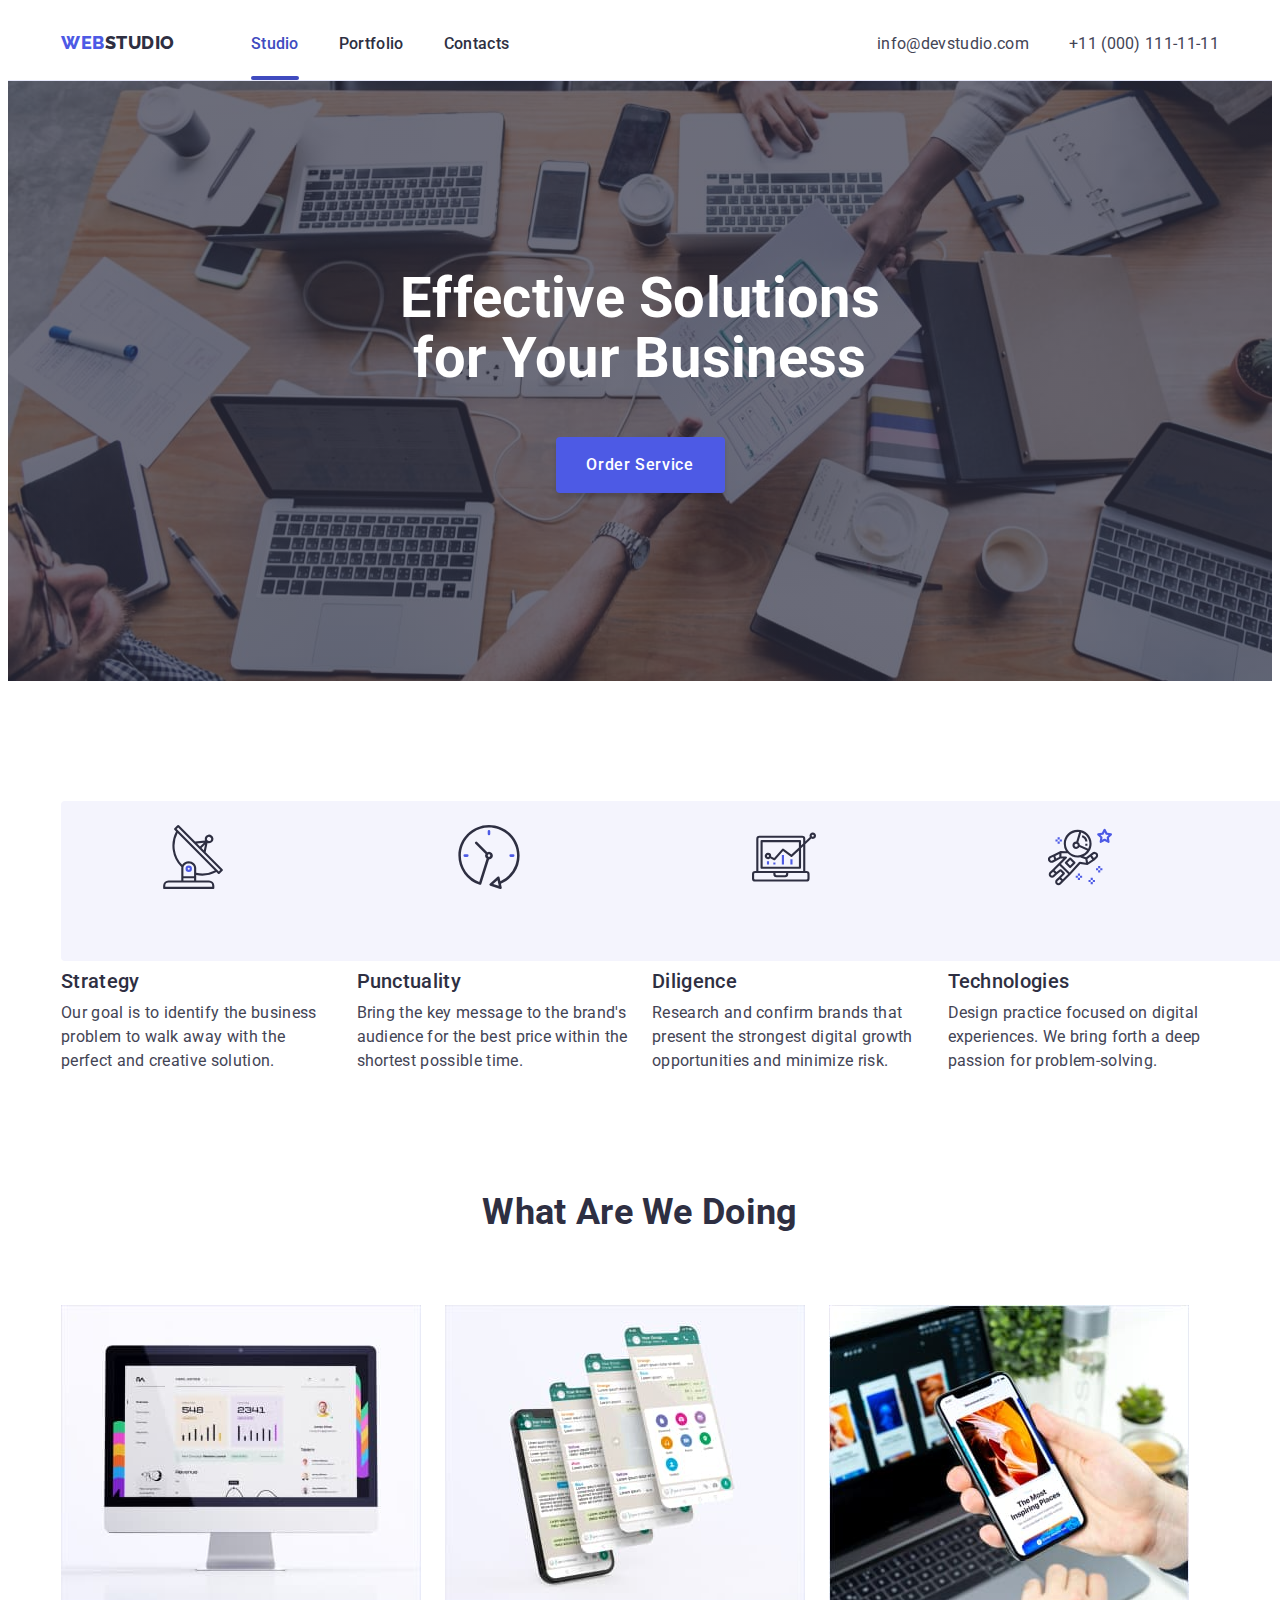
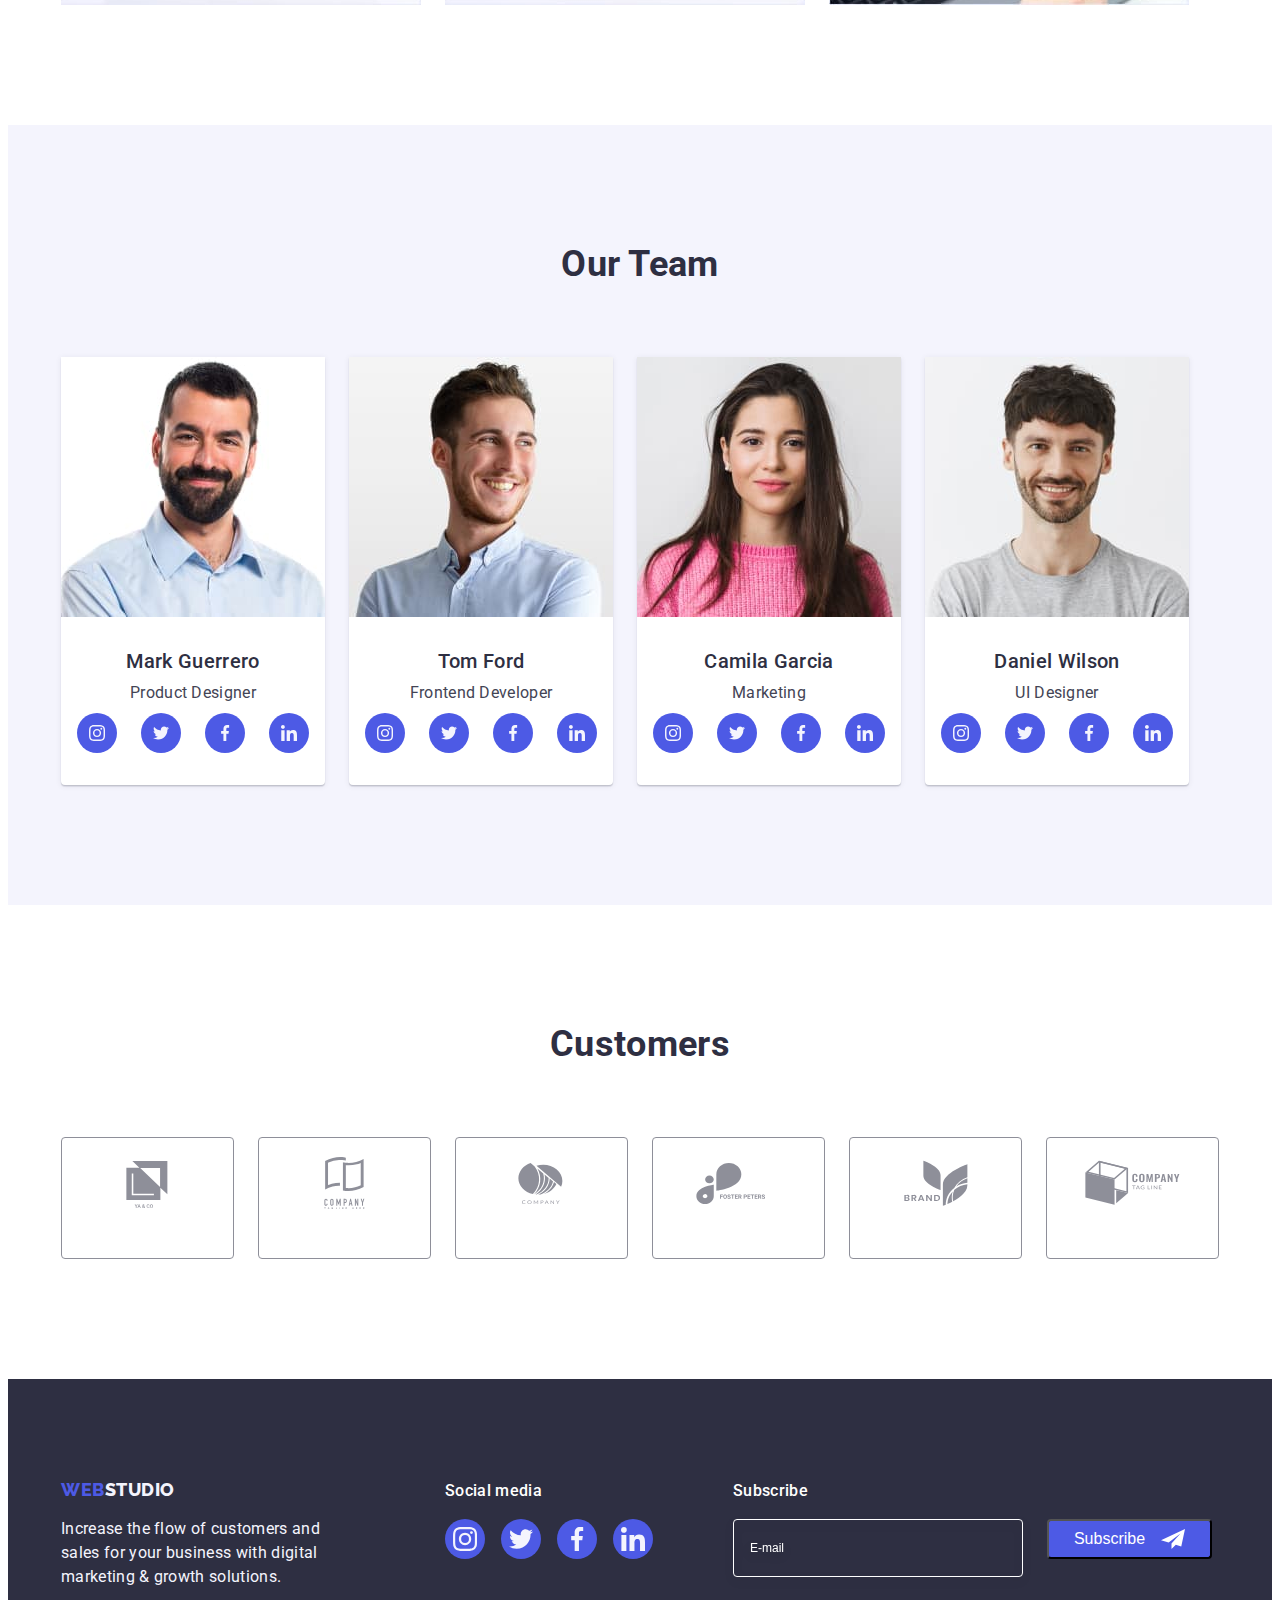
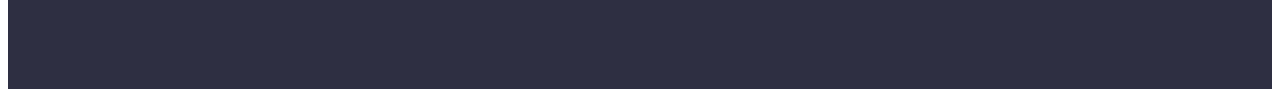
==== index.html @ f09af009 "Initial commit" ====
<!DOCTYPE html>
<html lang="en">
<head>
    <meta charset="UTF-8">
    <meta http-equiv="X-UA-Compatible" content="IE=edge">
    <meta name="viewport" content="width=device-width, initial-scale=1.0">
    <title>Web Studio</title>
    <link rel="preconnect" href="https://fonts.googleapis.com">
    <link rel="preconnect" href="https://fonts.gstatic.com" crossorigin>
    <link href="https://fonts.googleapis.com/css2?family=Montserrat:wght@500;700&family=Raleway:wght@700&family=Roboto:wght@400;500;700&display=swap" rel="stylesheet">
    <link href="https://fonts.googleapis.com/css2?family=Montserrat:wght@500;700&family=Raleway:wght@800&display=swap" rel="stylesheet">
    <link rel="stylesheet" href="https://cdnjs.cloudflare.com/ajax/libs/modern-normalize/1.1.0/modern-normalize.min.css" integrity="sha512-wpPYUAdjBVSE4KJnH1VR1HeZfpl1ub8YT/NKx4PuQ5NmX2tKuGu6U/JRp5y+Y8XG2tV+wKQpNHVUX03MfMFn9Q==" crossorigin="anonymous" referrerpolicy="no-referrer" />
    <link rel="stylesheet" href="./css/styles.css">
</head>
<body>
    <header class="page-header properties">
        <div class="container">
            <nav class="header-nav">
                <a href="./index.html" class="link logo">Web<span class="logo-span">Studio</span></a>
                <ul class="site-nav list">
                    <li><a href="./index.html" class="link current">Studio</a></li>
                    <li><a href="./portfolio.html" class="link">Portfolio</a></li>
                    <li><a href="" class="link">Contacts</a></li>
                </ul>
            </nav>
            <address class="header-address">
                <ul class="auht-nav list">
                    <li><a href="mailto:info@devstudio.com" class="link">info@devstudio.com</a></li>
                    <li><a href="tel:+110001111111" class="link">+11 (000) 111-11-11</a></li>
                </ul>
            </address>
        </div>
    </header>
    <main class="properties">
        <section class="hero">
            <div class="container">
                <h1 class="hero-title">Effective Solutions for Your Business</h1>
                <button type="button" class="hero-btn" data-modal-open>Order Service</button>
            </div>    
        </section>
        <section class="section">
            <div class="container">
                <h2 hidden class="section-title">Our advantages</h2>
                <ul class="feature list">
                    <li class="feature-list">
                        <div class="feature-wrap">
                            <a href="" class="feature-soc-link link">
                                <svg class="feature-soc-icon" width="64" height="64">
                                    <use href="./images/icons.svg#icon-antenna"></use>
                                </svg>
                            </a>
                        </div>
                        <h3 class="feature-title title">Strategy</h3>
                        <p class="feature-explanation text">Our goal is to identify the business problem to walk away with the perfect and creative solution. </p>
                    </li>
                    <li class="feature-list">  
                        <div class="feature-wrap">
                            <a href="" class="feature-soc-link link">
                                <svg class="feature-soc-icon" width="64" height="64">
                                    <use href="./images/icons.svg#icon-clock"></use>
                                </svg>
                            </a>
                        </div>  
                        <h3 class="feature-title title">Punctuality</h3>
                        <p class="feature-explanation text">Bring the key message to the brand's audience for the best price within the shortest possible time.</p>
                    </li>
                    <li class="feature-list"> 
                        <div class="feature-wrap">
                            <a href="" class="feature-soc-link link">
                                <svg class="feature-soc-icon" width="64" height="64">
                                    <use href="./images/icons.svg#icon-diagram"></use>
                                </svg>
                            </a>
                        </div>   
                        <h3 class="feature-title title">Diligence</h3>
                        <p class="feature-explanation text">Research and confirm brands that present the strongest digital growth opportunities and minimize risk.</p>
                    </li>
                    <li class="feature-list">  
                        <div class="feature-wrap">
                            <a href="" class="feature-soc-link link">
                                <svg class="feature-soc-icon" width="64" height="64">
                                    <use href="./images/icons.svg#icon-astronaut"></use>
                                </svg>
                            </a>
                        </div>  
                        <h3 class="feature-title title">Technologies</h3>
                        <p class="feature-explanation text">Design practice focused on digital experiences. We bring forth a deep passion for problem-solving.</p>
                    </li>
                </ul>
            </div>
        </section>
        <section class="section profile">
            <div class="container">
                <h2 class="section-title">What are we doing</h2>
                <ul class="profile-group list">
                    <li>
                        <img src="./images/img-1.jpg" alt="writing programs" width="360" class="images">
                    </li>
                    <li>
                        <img src="./images/img-2.jpg" alt="mobile applications" width="360" class="images">
                    </li>
                    <li>
                        <img src="./images/img-3.jpg" alt="games" width="360" class="images">
                    </li>
                </ul>
            </div>
        </section>
        <section class="section specialist">
            <div class="container">
                <h2 class="section-title">Our Team</h2>
                <ul class="specialist-group list">
                    <li class="specialist-list">
                        <img src="./images/img-4.jpg" alt="specialists Product" width="264" class="images">
                        <div class="specialist-wrap">
                            <h3 class="specialist-title title">Mark Guerrero</h3>
                            <p class="specialist-profession text">Product Designer</p>
                            <ul class="specialist-soc-list list">
                                <li class="stecialist-soc-item">
                                    <a href="" class="specialast-soc-link link">
                                        <svg class="stecialist-soc-icon" width="16" height="16">
                                            <use href="./images/icons.svg#icon-instagram"></use>
                                        </svg>
                                    </a>
                                </li>
                                <li class="stecialist-soc-item">
                                    <a href="" class="specialast-soc-link link">
                                        <svg class="stecialist-soc-icon" width="16" height="16">
                                            <use href="./images/icons.svg#icon-twitter"></use>
                                        </svg>
                                    </a>
                                </li>
                                <li class="stecialist-soc-item">
                                    <a href="" class="specialast-soc-link link">
                                        <svg class="stecialist-soc-icon" width="16" height="16">
                                            <use href="./images/icons.svg#icon-facebook"></use>
                                        </svg>
                                    </a>
                                </li>
                                <li class="stecialist-soc-item">
                                    <a href="" class="specialast-soc-link link">
                                        <svg class="stecialist-soc-icon" width="16" height="16">
                                            <use href="./images/icons.svg#icon-linkedin"></use>
                                        </svg>
                                    </a>
                                </li>
                            </ul>
                        </div>
                    </li>
                    <li class="specialist-list">
                        <img src="./images/img-5.jpg" alt="specialists Frontend" width="264" class="images">
                        <div class="specialist-wrap">
                            <h3 class="specialist-title title">Tom Ford</h3>
                            <p class="specialist-profession text">Frontend Developer</p>
                            <ul class="specialist-soc-list list">
                                <li class="stecialist-soc-item">
                                    <a href="" class="specialast-soc-link link">
                                        <svg class="stecialist-soc-icon" width="16" height="16">
                                            <use href="./images/icons.svg#icon-instagram"></use>
                                        </svg>
                                    </a>
                                </li>
                                <li class="stecialist-soc-item">
                                    <a href="" class="specialast-soc-link link">
                                        <svg class="stecialist-soc-icon" width="16" height="16">
                                            <use href="./images/icons.svg#icon-twitter"></use>
                                        </svg>
                                    </a>
                                </li>
                                <li class="stecialist-soc-item">
                                    <a href="" class="specialast-soc-link link">
                                        <svg class="stecialist-soc-icon" width="16" height="16">
                                            <use href="./images/icons.svg#icon-facebook"></use>
                                        </svg>
                                    </a>
                                </li>
                                <li class="stecialist-soc-item">
                                    <a href="" class="specialast-soc-link link">
                                        <svg class="stecialist-soc-icon" width="16" height="16">
                                            <use href="./images/icons.svg#icon-linkedin"></use>
                                        </svg>
                                    </a>
                                </li>
                            </ul>
                        </div>
                    </li>
                    <li class="specialist-list">
                        <img src="./images/img-6.jpg" alt="specialists Marketing" width="264" class="images">
                        <div class="specialist-wrap">
                            <h3 class="specialist-title title">Camila Garcia</h3>
                            <p class="specialist-profession text">Marketing</p>
                            <ul class="specialist-soc-list list">
                                <li class="stecialist-soc-item">
                                    <a href="" class="specialast-soc-link link">
                                        <svg class="stecialist-soc-icon" width="16" height="16">
                                            <use href="./images/icons.svg#icon-instagram"></use>
                                        </svg>
                                    </a>
                                </li>
                                <li class="stecialist-soc-item">
                                    <a href="" class="specialast-soc-link link">
                                        <svg class="stecialist-soc-icon" width="16" height="16">
                                            <use href="./images/icons.svg#icon-twitter"></use>
                                        </svg>
                                    </a>
                                </li>
                                <li class="stecialist-soc-item">
                                    <a href="" class="specialast-soc-link link">
                                        <svg class="stecialist-soc-icon" width="16" height="16">
                                            <use href="./images/icons.svg#icon-facebook"></use>
                                        </svg>
                                    </a>
                                </li>
                                <li class="stecialist-soc-item">
                                    <a href="" class="specialast-soc-link link">
                                        <svg class="stecialist-soc-icon" width="16" height="16">
                                            <use href="./images/icons.svg#icon-linkedin"></use>
                                        </svg>
                                    </a>
                                </li>
                            </ul>
                        </div>
                    </li>
                    <li class="specialist-list">
                        <img src="./images/img-7.jpg" alt="specialists UI" width="264" class="images">
                        <div class="specialist-wrap">
                            <h3 class="specialist-title title">Daniel Wilson</h3>
                            <p class="specialist-profession text">UI Designer</p>
                            <ul class="specialist-soc-list list">
                                <li class="stecialist-soc-item">
                                    <a href="" class="specialast-soc-link link">
                                        <svg class="stecialist-soc-icon" width="16" height="16">
                                            <use href="./images/icons.svg#icon-instagram"></use>
                                        </svg>
                                    </a>
                                </li>
                                <li class="stecialist-soc-item">
                                    <a href="" class="specialast-soc-link link">
                                        <svg class="stecialist-soc-icon" width="16" height="16">
                                            <use href="./images/icons.svg#icon-twitter"></use>
                                        </svg>
                                    </a>
                                </li>
                                <li class="stecialist-soc-item">
                                    <a href="" class="specialast-soc-link link">
                                        <svg class="stecialist-soc-icon" width="16" height="16">
                                            <use href="./images/icons.svg#icon-facebook"></use>
                                        </svg>
                                    </a>
                                </li>
                                <li class="stecialist-soc-item">
                                    <a href="" class="specialast-soc-link link">
                                        <svg class="stecialist-soc-icon" width="16" height="16">
                                            <use href="./images/icons.svg#icon-linkedin"></use>
                                        </svg>
                                    </a>
                                </li>
                            </ul>
                        </div>
                    </li>
                </ul>
            </div>
        </section>
        <section class="section customers">
            <div class="container">
                <h2 class="section-title">Customers</h2>
                <ul class="customers-wrap list">
                    <li class="customers-list">
                        <a href="" class="customers-link link">
                            <svg class="customers-icon" width="104" height="56">
                                <use href="./images/icons.svg#icon-Logo-1"></use>
                            </svg>
                        </a>    
                    </li>
                    <li class="customers-list">
                        <a href="" class="customers-link link">
                            <svg class="customers-icon" width="104" height="56">
                                <use href="./images/icons.svg#icon-Logo-2"></use>
                            </svg>
                        </a>    
                    </li>
                    <li class="customers-list">
                        <a href="" class="customers-link link">
                            <svg class="customers-icon" width="104" height="56">
                                <use href="./images/icons.svg#icon-Logo-3"></use>
                            </svg>
                        </a>    
                    </li>
                    <li class="customers-list">
                        <a href="" class="customers-link link">
                            <svg class="customers-icon" width="104" height="56">
                                <use href="./images/icons.svg#icon-Logo-4"></use>
                            </svg>
                        </a>    
                    </li>
                    <li class="customers-list">
                        <a href="" class="customers-link link">
                            <svg class="customers-icon" width="104" height="56">
                                <use href="./images/icons.svg#icon-Logo-5"></use>
                            </svg>
                        </a>    
                    </li>
                    <li class="customers-list">
                        <a href="" class="customers-link link">
                            <svg class="customers-icon" width="104" height="56">
                                <use href="./images/icons.svg#icon-Logo-6"></use>
                            </svg>
                        </a>    
                    </li>
                </ul>
            </div>
        </section>               
    </main>
    <footer class="footer"> 
        <div class="container"> 
            <div class="footer-log">
                <a href="./index.html" class="link logo">Web<span class="logo-span">Studio</span></a>
                <p class="footer-text text">Increase the flow of customers and sales for your business with digital marketing & growth solutions.</p>
            </div>
            <div class="footer-wrap">
                <h3 class="footer-title title">Social media</h3>
                <ul class="footer-list list">
                    <li class="footer-item">
                        <a href="" class="footer-link link">
                            <svg class="footer-icon" width="24" height="24">
                                <use href="./images/icons.svg#icon-instagram"></use>
                            </svg>
                        </a>
                    </li>
                    <li class="footer-item">
                        <a href="" class="footer-link link">
                            <svg class="footer-icon" width="24" height="24">
                                <use href="./images/icons.svg#icon-twitter"></use>
                            </svg>
                        </a>
                    </li>
                    <li class="footer-item">
                        <a href="" class="footer-link link">
                            <svg class="footer-icon" width="24" height="24">
                                <use href="./images/icons.svg#icon-facebook"></use>
                            </svg>
                        </a>
                    </li>
                    <li class="footer-item">
                        <a href="" class="footer-link link">
                            <svg class="footer-icon" width="24" height="24">
                                <use href="./images/icons.svg#icon-linkedin"></use>
                            </svg>
                        </a>
                    </li>
                </ul>
            </div>
            <form>
                <h3 class="footer-title title">Subscribe</h3>
                <div class="footer-form">
                    <label>
                        <input type="email" name="email" placeholder="E-mail"/>
                    </label>
                    <button type="submit" class="footer-btn text">Subscribe
                        <svg class="footer-icon-form" width="24" height="24">
                            <use href="./images/icons.svg#icon-Frame-3"></use>
                        </svg>
                    </button>
                </div>
            </form>
        </div>
    </footer>
    <div class="backdrop is-hidden" data-modal>
        <div class="modal">
            <button type="button" class="modal-close-btn" data-modal-close>
                <svg class="modal-soc-icon" width="8" height="8">
                    <use href="./images/icons.svg#icon-close"></use>
                </svg>
            </button>
            <h2 class="modal-title title">Leave your contacts and we will call you back</h2>
            <form>
                <div class="modal-label">
                  <label>
                    <h3 class="modal-label-title title">Name</h3>
                    <div class="modal-input-wrap">
                        <input type="text" name="username" class="modal-form-input">
                        <svg class="modal-icon" width="18" height="18">
                            <use href="./images/icons.svg#icon-person"></use>
                        </svg>
                    </div>
                  </label>
                  <label>
                    <h3 class="modal-label-title title">Phone</h3>
                    <div class="modal-input-wrap">
                        <input type="tel" name="phone_number" class="modal-form-input">
                        <svg class="modal-icon" width="18" height="24">
                            <use href="./images/icons.svg#icon-phone"></use>
                        </svg>
                    </div>
                  </label>
                  <label>
                    <h3 class="modal-label-title title">Email</h3>
                    <div class="modal-input-wrap">
                        <input type="email" name="email" class="modal-form-input">
                        <svg class="modal-icon" width="18" height="24">
                            <use href="./images/icons.svg#icon-email"></use>
                        </svg>
                    </div>
                  </label>
                  <label class="modal-textarea-wrap">
                    <h3 class="modal-label-title title">Comment</h3>
                    <textarea name="comment" rows="5" placeholder="Text input" class="modal-textarea"></textarea>
                  </label>
                  <label>
                </div>
                <div class="modal-checkbox">
                    <input type="checkbox" name="privacy" value="policy">
                    <p>I accept the terms and conditions of the 
                        <a href="" class="modal-checkbox-policy">Privacy Policy</a> 
                    </p>
                </div>
                <button type="submit" class="modal-send-btn">Send</button>
            </form>
        </div>
    </div>
    <script src="./JS/modal.js"></script>
 </body>
</html>
---- css/styles.css ----
:root {
    --title-text-color: #212121;
    --fishnet-text-color: #404BBF;
    --text-color: #FFFFFF;
    --text-list: #434455;
    --logo-color: #2E2F42; 
    --button-color: #4D5AE5;
    --button-activ: #404BBF;
    --logo-color-foot: #F4F4FD;
    --transform-hover: 250ms cubic-bezier(0.4, 0, 0.2, 1);
}

body {
    background-color: var(--text-color);
    font-family: "Roboto", sans-serif;
    letter-spacing: 0.02em;
    color: var(--text-list);
}
.no-scroll {
    overflow: hidden;
}
p, h1, h2, h3 {
    margin: 0;
}
ul {
    margin: 0;
    padding-left: 0;
}
button {
    cursor: pointer; 
}
.section-title {
    margin-bottom: 72px;
    margin-top: 0; 
    text-align: center;
    font-size: 36px;
    line-height: 1.11;
    text-transform: capitalize;
    color: var(--logo-color);
}
.title {
    font-weight: 500;
    font-size: 20px;
    line-height: 1.2;
    color: var(--logo-color);
    margin-bottom: 8px;
}
.text {
    font-size: 16px;
    line-height: 1.5;
    color: var(--text-list); 
}
.link {
    text-decoration: none;
}
.list {
    list-style: none;
}
.container {
    width: 1158px; 
    padding-left: 15px;
    padding-right: 15px;
    margin: 0 auto;
}
.page-header {
    border-bottom: 1px solid #E7E9FC;
}

.page-header .container { 
    padding-top: 24px;
    display: flex;
    justify-content: space-between;
}
.logo {
    color: var(--button-color);
    font-family: "Raleway", sans-serif;
    font-style: normal;
    font-weight: 800;
    font-size: 18px;
    line-height: 1.17;
    letter-spacing: 0.03em;
    text-transform: uppercase;
    padding: 0;
}
.logo-span { 
    color: var(--logo-color);
}
.header-nav {
    display: flex;
    align-items: flex-start;
    gap: 76px;
}
.site-nav {
    display: flex;
    padding: 0;
    gap: 40px;
    flex-direction: row;
    align-items: flex-start;
    width: 261px;
    height: 48px;
    transition: color var(--transform-hover);
}
.header-address {
    display: flex;
    align-items: flex-start;
    font-style: normal;
}
.auht-nav {
    display: flex;
    list-style: none;
    gap: 40px;
    transition: color var(--transform-hover);
}
.site-nav .link {
    margin-left: 0;
    font-weight: bold;
    font-weight: 500;
    font-size: 16px;
    line-height: 1.5;
    color: var(--logo-color);
    letter-spacing: 0.02em;
    flex: none;
    order: 1;
    flex-grow: 0;
    display: inline-block;
}
.site-nav .link:hover,
.site-nav .link:focus {
    color: var(--fishnet-text-color);
}
.site-nav .link.current {
    color: var(--fishnet-text-color);
}
.site-nav .link.current::after {
    content: '';
    width: 100%;
    height: 4px;    
    margin-top: 20px;
    background: currentColor;
    border-radius: 2px;
    display: inline-block;
}
.auht-nav .link {
    margin-left: 0;
    font-weight: 400;
    font-size: 16px;
    line-height: 1.5;
    letter-spacing: 0.02em;
    color: var(--text-list);
    font-style: normal;
}
.auht-nav .link:hover,
.auht-nav .link:focus {
    color: var(--fishnet-text-color);
}

.hero {
    background-image: linear-gradient(
      rgba(46, 47, 66, 0.7),
      rgba(46, 47, 66, 0.7)),
      url(../images/people-office.jpg);
      padding: 188px 0;
      max-width: 1440px;
      margin-right: auto;
      margin-left: auto;
}
.hero .container{
    display: flex;
    flex-direction: column;
    gap: 48px;
}
.hero-title {
    color: var(--text-color);
    width: 496px;
    margin: 0 auto;
    font-weight: 700;
    font-size: 56px;
    line-height: 1.07;
    text-align: center;
}
.hero-btn {
    font-family: "Roboto", sans-serif;
    color: var(--text-color);
    background: var(--button-color);
    width: 169px;
    margin: 0 auto;
    padding: 16px;
    font-weight: 500;
    font-size: 16px;
    line-height: 1.5;
    letter-spacing: 0.04em;
    box-shadow: 0px 4px 4px rgba(0, 0, 0, 0.15);
    border-radius: 4px;
    border: none;
    transition: background-color var(--transform-hover);
}
.hero-btn:hover,
.hero-btn:focus {
    background-color: var(--button-activ);
}

.hidden {
    position: absolute;
    width: 1px;
    height: 1px;
    margin: -1px;
    border: 0;
    padding: 0;
  
    white-space: nowrap;
    clip-path: inset(100%);
    clip: rect(0 0 0 0);
    overflow: hidden;
}
.section {
    padding-top: 120px;
}
.section .feature,
.section .profile-group,
.section .specialist-group
{
    display: flex;
    gap: 24px;
}
.feature-wrap {
    width: 264px;
    height: 112px;
    background: #F4F4FD;
    border-radius: 4px;
    padding: 24px 100px;
    margin-bottom: 8px;
}
.feature-list {
    width: calc((100% - 72px) / 4);
} 
.section.profile,
.section.specialist,
.section.customers {
    padding-bottom: 120px; 
}
.section.specialist {
    margin: 0;
    background: var(--logo-color-foot);
}
.specialist .specialist-list {
    box-shadow: 0px 1px 6px rgba(46, 47, 66, 0.08), 0px 1px 1px rgba(46, 47, 66, 0.16), 0px 2px 1px rgba(46, 47, 66, 0.08);
    border-radius: 0px 0px 4px 4px;
    background: var(--text-color);
    text-align: center;
}
.specialist-list {
    background-color: var(--text-color);
    box-shadow: 0px 1px 6px rgba(46, 47, 66, 0.08), 0px 1px 1px rgba(46, 47, 66, 0.16), 0px 2px 1px rgba(46, 47, 66, 0.08);
    border-radius: 0px 0px 4px 4px;
}
.specialist-wrap {
    padding: 32px 16px;
}
.specialist-profession {
    margin-bottom: 8px;
}
.specialist-soc-list {
    display: flex;
    justify-content: center;
    gap: 24px;
}
.stecialist-soc-item {
    width: 40px;
    height: 40px;
}
.specialast-soc-link {
    width: 100%;
    height: 100%;
    border-radius: 50%;
    background: #4D5AE5;
    display: flex;
    align-items: center;
    justify-content: center;
    color: #F4F4FD;
    transition: background-color var(--transform-hover);
}
.specialast-soc-link:hover {
    background-color: #404BBF;
}
.stecialist-soc-icon {
    fill: currentColor;
}
.customers-wrap {
    display: flex;
    justify-content: center;
    gap: 24px;
}
.customers-list {
    width: 168px;
    height: 88px;
    padding: 16px 32px;
    border: 1px solid #8E8F99;
    border-radius: 4px;
    transition: border var(--transform-hover), border-radius var(--transform-hover);
}
.customers-icon {
    fill: #8E8F99;
    transition: fill var(--transform-hover);
}
.customers-list:hover {
    border: 1px solid #404BBF;
    border-radius: 4px;
}
.customers-list:hover .customers-icon {
    fill: #404BBF;
}
.images {
    display: block;
}
.footer {
    background: var(--logo-color);
    padding: 100px 0 100px 0;
}
.footer .container {
    display: flex;
    /* gap: 120px; */
}
.footer .footer-log {
    display: flex;
    flex-direction: column;
    max-width: 264px;
    padding: 0;
    margin: 0;
    margin-right: 120px;
}
.footer-text {
    color: var(--logo-color-foot); 
    margin-top: 17.5px;
}
.footer-wrap {
    margin-right: 80px;
}
.footer-title {
    color: var(--text-color);
    font-size: 16px;
    line-height: 1.5;
    margin-bottom: 16px;
}
.footer-list {
    display: flex;
    justify-content: center;
    gap: 16px;
}
.footer-item {
    width: 40px;
    height: 40px;
}
.footer-link {
    width: 100%;
    height: 100%;
    border-radius: 50%;
    background: #4D5AE5;
    display: flex;
    align-items: center;
    justify-content: center;
    color: #F4F4FD;
    transition: background-color var(--transform-hover);
}
.footer-link:hover {
    background-color: #31D0AA;
}
.footer-icon {
    fill: currentColor;
}

.footer .logo-span {
    color: var(--logo-color-foot);
    font-style: normal;
}
.footer-form {
    display: flex;
    gap: 24px;
}

.footer input {
    width: 264px;
    height: 40px;
    border: 1px solid #FFFFFF;
    filter: drop-shadow(0px 4px 4px rgba(0, 0, 0, 0.15));
    background-color: inherit;
    border-radius: 4px;
    padding: 8px;
    padding-left: 16px;
    font-size: 12px;
    line-height: 2;
}
input::placeholder {
    color: #FFFFFF;
}
.footer label {
    display: flex;
    flex-direction: column;
}
.footer .footer-btn {
    width: 165px;
    height: 40px;
    display: flex;
    flex-direction: row;
    justify-content: center;
    align-items: center;
    padding: 8px 24px;
    gap: 16px;
    background: var(--button-color);
    border-radius: 4px;
    color: var(--text-color);
    font-size: 16px;
    line-height: 1.5;
    position: relative;
    cursor: pointer;
}
.footer-icon-form {
    fill: var(--text-color);
}

.section-goods {
    padding-top: 96px;
    padding-bottom: 120px;
}
.menu-nav .link-btn {
    font-family: "Roboto", sans-serif;
    padding: 12px 20px;
    border: 1px solid #E7E9FC;
    color: var(--button-color);
    background: var(--logo-color-foot);
    border-radius: 4px;
    text-align: center;
    text-decoration: none;
    font-weight: 500;
    font-size: 16px;
    line-height: 1.5;
    letter-spacing: 0.04em;
    cursor: pointer;
    transition: color var(--transform-hover), background-color var(--transform-hover), box-shadow var(--transform-hover);
}
.menu-nav {
    display: flex;
    justify-content: center;
    gap: 24px;
    margin: 0 auto 72px;
}
.menu-nav .link-btn:hover,
.menu-nav .link-btn:focus {
    color: var(--text-color);
    background-color: var(--fishnet-text-color);
    box-shadow: 0px 3px 1px rgba(0, 0, 0, 0.1), 0px 2px 1px rgba(0, 0, 0, 0.08), 0px 2px 2px rgba(0, 0, 0, 0.12);
}
.section-goods .goods {
    display: flex;
    flex-wrap: wrap;
    gap: 48px 24px;
}
.goods .goods-list {
    background: var(--text-color);
    border: 1px solid #E7E9FC;
    width: calc((100% - 48px) / 3);
    transition: box-shadow var(--transform-hover);
}
.goods .goods-list:hover {
    box-shadow: 0px 1px 6px rgba(46, 47, 66, 0.08), 0px 1px 1px rgba(46, 47, 66, 0.16), 0px 2px 1px rgba(46, 47, 66, 0.08);
}
.goods-title {
    margin: 32px 16px 8px;
}
.goods-services {
    margin: 0 16px 32px;
}
.goods-img {
    position: relative;
    overflow: hidden;
}
  
.overlay {
    position: absolute;
    top: 0; 
    left: 0;
    width: 100%;
    height: 100%;
    overflow: auto;
    background-color: var(--button-color);
    color: var(--logo-color-foot);
    padding: 40px 32px;
    transform: translatey(100%);
    transition: transform var(--transform-hover);
  }

  .goods-link-wrapper:hover .overlay,
  .goods-link-wrapper:focus .overlay {
    transform: translatey(0);
  }

  .modal {
    position: absolute;
    width: 408px;
    height: 584px;
    left: 50%;
    top: 50%;
    transform: translate(-50%,-50%);
    background: #FFFFFF;
    box-shadow: 0px 1px 1px rgba(0, 0, 0, 0.14), 0px 1px 3px rgba(0, 0, 0, 0.12), 0px 2px 1px rgba(0, 0, 0, 0.2);
    border-radius: 4px;
    padding: 24px;
    transform: translate(-50%, -50%) scale(1);
    transition: transform var(--transform-hover);
  }
  .backdrop.is-hidden .modal {
    transform: translate(-50%, -50%) scaleY(0);
  }
  .backdrop {
    position: fixed;
    z-index: 100;
    background-color: rgba(46, 47, 66, 0.4);
    width: 100%;
    height: 100%;
    left: 0;
    top: 0;
    transition: opacity var(--transform-hover), visibility var(--transform-hover);
  }
  .backdrop.is-hidden {
    opacity: 0;
    visibility: hidden;
    pointer-events: none;
  }
  .modal-close-btn {
    background: #E7E9FC;
    border-radius: 50%;
    width: 24px;
    height: 24px;
    border: 1px solid rgba(0, 0, 0, 0.1);
    display: block;
    margin-left: auto;
    transition: background-color var(--transform-hover);
  }
  .modal-close-btn:hover,
  .modal-close-btn:focus {
    background-color: var(--button-activ);
  }
  .modal-soc-icon {
    transition: fill var(--transform-hover);
  }
  .modal-close-btn:hover .modal-soc-icon,
  .modal-close-btn:focus .modal-soc-icon {
    fill: var(--text-color);
  }
  .modal-title {
    font-weight: 500;
    font-size: 16px;
    line-height: 1.5;
    letter-spacing: 0.02em;
    color: var(--logo-color);
    margin: 24px auto 16px;
    text-align: center;
  }
  .modal-label label{
    display: block;
    width: 100%;
    margin-bottom: 8px;
  }
.modal-form-input {
    border: 1px solid rgba(46, 47, 66, 0.4);
    border-radius: 4px;
    width: 100%;
    height: 40px;   
    padding-left: 38px;
    outline: transparent;
}
.modal-input-wrap:focus-within .modal-form-input{
    border: 1px solid #4D5AE5;
}
.modal-input-wrap:focus-within .modal-icon{
    fill: #4D5AE5;
}
/* .modal-form-input:focus {
    border-color: #4D5AE5;
}
.modal-form-input:focus + .modal-icon {
    fill: #4D5AE5;
} */
.modal-label textarea {
    border: 1px solid rgba(46, 47, 66, 0.4);
    border-radius: 4px;
    height: 120px;
    width: 100%;
    resize: none;
}
/* .modal-textarea-wrap:focus-within .modal-textarea {
    border: 1px solid #4D5AE5;
} */
.modal-checkbox {
    display: flex;
    flex-direction: row;
    align-items: center;
    padding: 0px;
    gap: 8px;
    font-size: 12px;
    line-height: 1.17;
    letter-spacing: 0.04em;
    color: #8E8F99;
}
.modal-label-title {
    font-size: 12px;
    line-height: 1.17;
    letter-spacing: 0.04em;
    color: #8E8F99;
}
.modal-label textarea::placeholder {
    font-size: 12px;
    line-height: 1.17;
    letter-spacing: 0.04em;
    color: rgba(46, 47, 66, 0.4);
    padding: 8px 16px;
}
.modal-send-btn {
    display: block;
    width: 169px;
    height: 56px;
    background: #4D5AE5;
    box-shadow: 0px 4px 4px rgba(0, 0, 0, 0.15);
    border-radius: 4px;
    margin: 24px auto;
    padding: 16px 32px;
    color: var(--text-color);
    text-align: center;
    transition: background-color var(--transform-hover);
}
.modal-send-btn:hover,
.modal-send-btn:focus {
    background-color: var(--button-activ);
}
.modal-input-wrap {
    position: relative;
}
.modal-icon {
    position: absolute;
    left: 16px;
    top: 50%;
    transform: translateY(-50%);
}
.modal-checkbox-policy {
    color: #4D5AE5;
}
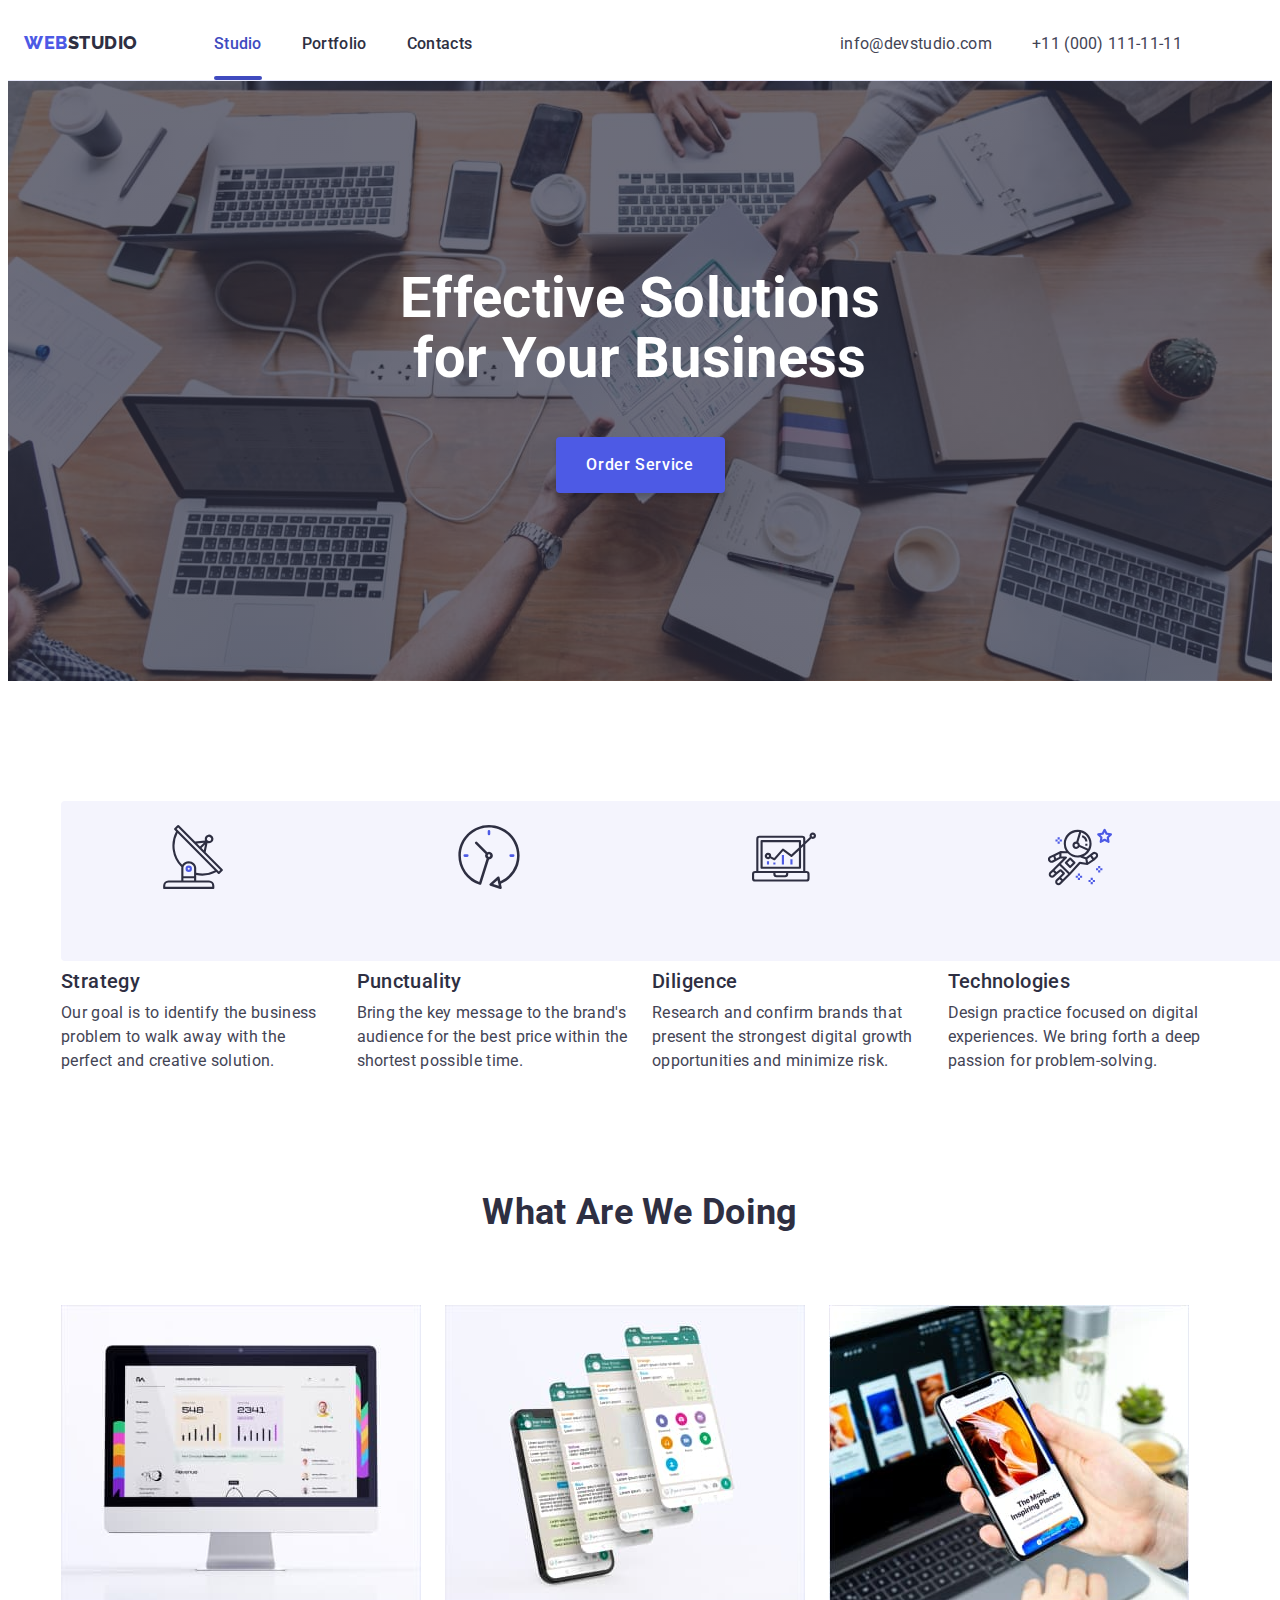
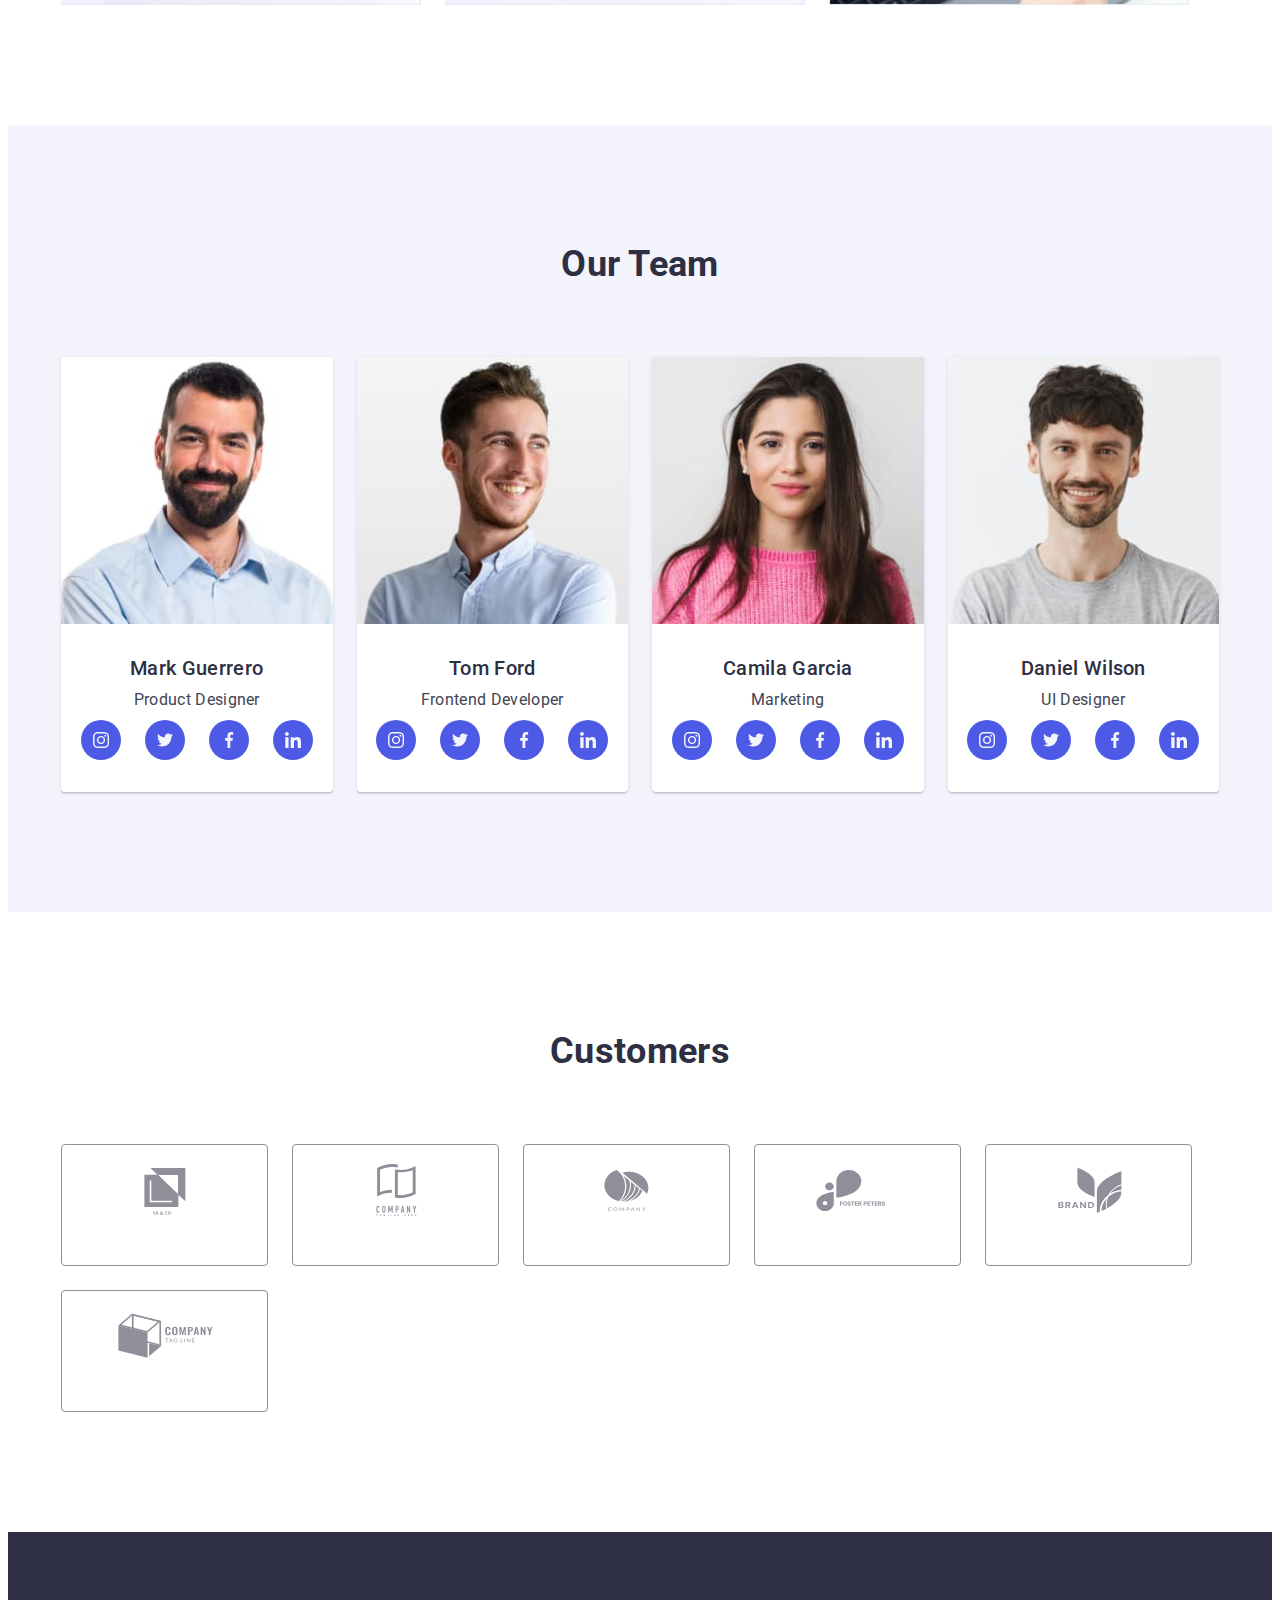
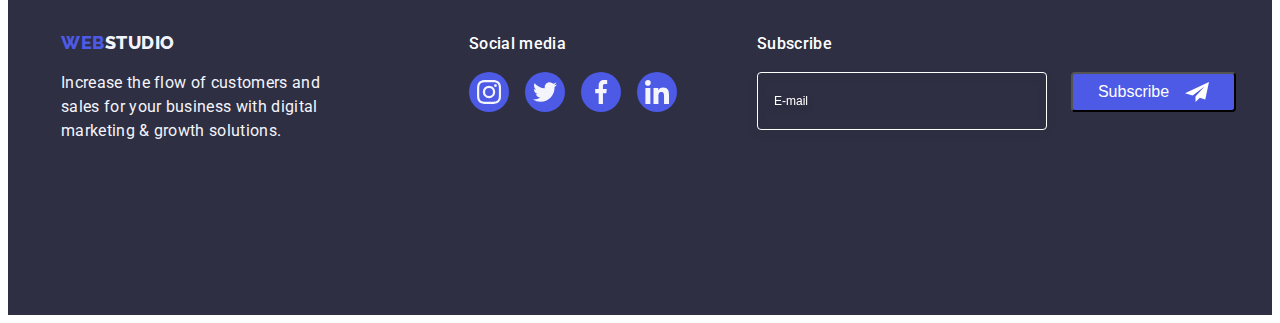
==== commit b51dc6ae: "ДЗ 7" ====
--- a/index.html
+++ b/index.html
@@ -11,6 +11,7 @@
     <link href="https://fonts.googleapis.com/css2?family=Montserrat:wght@500;700&family=Raleway:wght@800&display=swap" rel="stylesheet">
     <link rel="stylesheet" href="https://cdnjs.cloudflare.com/ajax/libs/modern-normalize/1.1.0/modern-normalize.min.css" integrity="sha512-wpPYUAdjBVSE4KJnH1VR1HeZfpl1ub8YT/NKx4PuQ5NmX2tKuGu6U/JRp5y+Y8XG2tV+wKQpNHVUX03MfMFn9Q==" crossorigin="anonymous" referrerpolicy="no-referrer" />
     <link rel="stylesheet" href="./css/styles.css">
+    <link rel="stylesheet" href="./css/media.css">
 </head>
 <body>
     <header class="page-header properties">
@@ -29,6 +30,65 @@
                     <li><a href="tel:+110001111111" class="link">+11 (000) 111-11-11</a></li>
                 </ul>
             </address>
+            <button type="button" class="vector-btn" data-menu-open>
+                <svg class="vector-icon" width="32" height="22">
+                    <use href="./images/icons.svg#icon-burger"></use>
+                </svg>
+            </button>
+        </div>
+        <div class="mob-menu is-hidden" data-menu>
+            <div>
+                <button type="button" class="modal-close-btn" data-menu-close>
+                    <svg class="modal-soc-icon" width="8" height="8">
+                        <use href="./images/icons.svg#icon-close"></use>
+                    </svg>
+                </button>
+                <nav class="mob-menu-nav">
+                    <ul class="mob-menu-site list">
+                        <li class="mob-menu-item"><a href="./index.html" class="mob-menu-site-link link current">Studio</a></li>
+                        <li class="mob-menu-item"><a href="./portfolio.html" class="mob-menu-site-link link">Portfolio</a></li>
+                        <li class="mob-menu-item"><a href="" class="mob-menu-site-link link">Contacts</a></li>
+                    </ul>
+                </nav>
+            </div>
+            <div>
+                <address class="mob-menu-address">
+                    <ul class="mob-menu-auht list">
+                        <li class="mob-menu-item"><a href="tel:+110001111111" class="mob-menu-tel link">+11 (000) 111-11-11</a></li>
+                        <li class="mob-menu-item"><a href="mailto:info@devstudio.com" class="mob-menu-mail link">info@devstudio.com</a></li>
+                    </ul>
+                </address>
+                <ul class="specialist-soc-list-menu list">
+                    <li class="stecialist-soc-item">
+                        <a href="" class="specialast-soc-link link">
+                            <svg class="stecialist-soc-icon" width="16" height="16">
+                                <use href="./images/icons.svg#icon-instagram"></use>
+                            </svg>
+                        </a>
+                    </li>
+                    <li class="stecialist-soc-item">
+                        <a href="" class="specialast-soc-link link">
+                            <svg class="stecialist-soc-icon" width="16" height="16">
+                                <use href="./images/icons.svg#icon-twitter"></use>
+                            </svg>
+                        </a>
+                    </li>
+                    <li class="stecialist-soc-item">
+                        <a href="" class="specialast-soc-link link">
+                            <svg class="stecialist-soc-icon" width="16" height="16">
+                                <use href="./images/icons.svg#icon-facebook"></use>
+                            </svg>
+                        </a>
+                    </li>
+                    <li class="stecialist-soc-item">
+                        <a href="" class="specialast-soc-link link">
+                            <svg class="stecialist-soc-icon" width="16" height="16">
+                                <use href="./images/icons.svg#icon-linkedin"></use>
+                            </svg>
+                        </a>
+                    </li>
+                </ul>
+            </div>
         </div>
     </header>
     <main class="properties">
@@ -38,9 +98,9 @@
                 <button type="button" class="hero-btn" data-modal-open>Order Service</button>
             </div>    
         </section>
-        <section class="section">
+        <section class="section advantages">
             <div class="container">
-                <h2 hidden class="section-title">Our advantages</h2>
+                <h2 class="section-title hidden">Our advantages</h2>
                 <ul class="feature list">
                     <li class="feature-list">
                         <div class="feature-wrap">
@@ -94,13 +154,13 @@
                 <h2 class="section-title">What are we doing</h2>
                 <ul class="profile-group list">
                     <li>
-                        <img src="./images/img-1.jpg" alt="writing programs" width="360" class="images">
+                        <img src="./images/img-1.jpg" srcset="./images/img-1-2x.jpg 2x" alt="writing programs" width="360" class="images">
                     </li>
                     <li>
-                        <img src="./images/img-2.jpg" alt="mobile applications" width="360" class="images">
+                        <img src="./images/img-2.jpg" srcset="./images/img-2-2x.jpg 2x" alt="mobile applications" width="360" class="images">
                     </li>
                     <li>
-                        <img src="./images/img-3.jpg" alt="games" width="360" class="images">
+                        <img src="./images/img-3.jpg" srcset="./images/img-3-2x.jpg 2x" alt="games" width="360" class="images">
                     </li>
                 </ul>
             </div>
@@ -110,7 +170,7 @@
                 <h2 class="section-title">Our Team</h2>
                 <ul class="specialist-group list">
                     <li class="specialist-list">
-                        <img src="./images/img-4.jpg" alt="specialists Product" width="264" class="images">
+                        <img src="./images/img-4.jpg" srcset="./images/img-4-2x.jpg 2x" alt="specialists Product" width="264" class="images">
                         <div class="specialist-wrap">
                             <h3 class="specialist-title title">Mark Guerrero</h3>
                             <p class="specialist-profession text">Product Designer</p>
@@ -147,7 +207,7 @@
                         </div>
                     </li>
                     <li class="specialist-list">
-                        <img src="./images/img-5.jpg" alt="specialists Frontend" width="264" class="images">
+                        <img src="./images/img-5.jpg" srcset="./images/img-5-2x.jpg 2x" alt="specialists Frontend" width="264" class="images">
                         <div class="specialist-wrap">
                             <h3 class="specialist-title title">Tom Ford</h3>
                             <p class="specialist-profession text">Frontend Developer</p>
@@ -184,7 +244,7 @@
                         </div>
                     </li>
                     <li class="specialist-list">
-                        <img src="./images/img-6.jpg" alt="specialists Marketing" width="264" class="images">
+                        <img src="./images/img-6.jpg" srcset="./images/img-6-2x.jpg 2x" alt="specialists Marketing" width="264" class="images">
                         <div class="specialist-wrap">
                             <h3 class="specialist-title title">Camila Garcia</h3>
                             <p class="specialist-profession text">Marketing</p>
@@ -221,7 +281,7 @@
                         </div>
                     </li>
                     <li class="specialist-list">
-                        <img src="./images/img-7.jpg" alt="specialists UI" width="264" class="images">
+                        <img src="./images/img-7.jpg" srcset="./images/img-7-2x.jpg 2x" alt="specialists UI" width="264" class="images">
                         <div class="specialist-wrap">
                             <h3 class="specialist-title title">Daniel Wilson</h3>
                             <p class="specialist-profession text">UI Designer</p>
@@ -311,57 +371,61 @@
         </section>               
     </main>
     <footer class="footer"> 
-        <div class="container"> 
-            <div class="footer-log">
-                <a href="./index.html" class="link logo">Web<span class="logo-span">Studio</span></a>
-                <p class="footer-text text">Increase the flow of customers and sales for your business with digital marketing & growth solutions.</p>
-            </div>
-            <div class="footer-wrap">
-                <h3 class="footer-title title">Social media</h3>
-                <ul class="footer-list list">
-                    <li class="footer-item">
-                        <a href="" class="footer-link link">
-                            <svg class="footer-icon" width="24" height="24">
-                                <use href="./images/icons.svg#icon-instagram"></use>
-                            </svg>
-                        </a>
-                    </li>
-                    <li class="footer-item">
-                        <a href="" class="footer-link link">
-                            <svg class="footer-icon" width="24" height="24">
-                                <use href="./images/icons.svg#icon-twitter"></use>
-                            </svg>
-                        </a>
-                    </li>
-                    <li class="footer-item">
-                        <a href="" class="footer-link link">
-                            <svg class="footer-icon" width="24" height="24">
-                                <use href="./images/icons.svg#icon-facebook"></use>
-                            </svg>
-                        </a>
-                    </li>
-                    <li class="footer-item">
-                        <a href="" class="footer-link link">
-                            <svg class="footer-icon" width="24" height="24">
-                                <use href="./images/icons.svg#icon-linkedin"></use>
-                            </svg>
-                        </a>
-                    </li>
-                </ul>
-            </div>
-            <form>
-                <h3 class="footer-title title">Subscribe</h3>
-                <div class="footer-form">
-                    <label>
-                        <input type="email" name="email" placeholder="E-mail"/>
-                    </label>
-                    <button type="submit" class="footer-btn text">Subscribe
-                        <svg class="footer-icon-form" width="24" height="24">
-                            <use href="./images/icons.svg#icon-Frame-3"></use>
-                        </svg>
-                    </button>
+        <div class="container tablet"> 
+            <div class="footer-menu">
+                <div class="footer-log">
+                    <a href="./index.html" class="link logo">Web<span class="logo-span">Studio</span></a>
+                    <p class="footer-text text">Increase the flow of customers and sales for your business with digital marketing & growth solutions.</p>
                 </div>
-            </form>
+                <div class="footer-wrap">
+                    <h3 class="footer-title title">Social media</h3>
+                    <ul class="footer-list list">
+                        <li class="footer-item">
+                            <a href="" class="footer-link link">
+                                <svg class="footer-icon" width="24" height="24">
+                                    <use href="./images/icons.svg#icon-instagram"></use>
+                                </svg>
+                            </a>
+                        </li>
+                        <li class="footer-item">
+                            <a href="" class="footer-link link">
+                                <svg class="footer-icon" width="24" height="24">
+                                    <use href="./images/icons.svg#icon-twitter"></use>
+                                </svg>
+                            </a>
+                        </li>
+                        <li class="footer-item">
+                            <a href="" class="footer-link link">
+                                <svg class="footer-icon" width="24" height="24">
+                                    <use href="./images/icons.svg#icon-facebook"></use>
+                                </svg>
+                            </a>
+                        </li>
+                        <li class="footer-item">
+                            <a href="" class="footer-link link">
+                                <svg class="footer-icon" width="24" height="24">
+                                    <use href="./images/icons.svg#icon-linkedin"></use>
+                                </svg>
+                            </a>
+                        </li>
+                    </ul>
+                </div>
+            </div>
+            <div>
+                <form>
+                   <h3 class="footer-title title">Subscribe</h3>
+                   <div class="footer-form">
+                       <label>
+                           <input type="email" name="email" placeholder="E-mail"/>
+                       </label>
+                       <button type="submit" class="footer-btn text">Subscribe
+                           <svg class="footer-icon-form" width="24" height="24">
+                               <use href="./images/icons.svg#icon-Frame-3"></use>
+                           </svg>
+                       </button>
+                   </div>
+                </form>
+            </div>
         </div>
     </footer>
     <div class="backdrop is-hidden" data-modal>
@@ -401,22 +465,29 @@
                         </svg>
                     </div>
                   </label>
-                  <label class="modal-textarea-wrap">
+                  <label>
                     <h3 class="modal-label-title title">Comment</h3>
                     <textarea name="comment" rows="5" placeholder="Text input" class="modal-textarea"></textarea>
                   </label>
-                  <label>
                 </div>
                 <div class="modal-checkbox">
-                    <input type="checkbox" name="privacy" value="policy">
-                    <p>I accept the terms and conditions of the 
-                        <a href="" class="modal-checkbox-policy">Privacy Policy</a> 
-                    </p>
+                    <input type="checkbox" name="privacy" id="policy" class="input-checkbox hidden" value="policy">
+                    <label for="policy" class="check-text">
+                        <span>
+                            <svg class="checkbox-icon" width="10" height="8">
+                                <use href="./images/icons.svg#icon-check"></use>
+                            </svg>
+                        </span>
+                        <p>I accept the terms and conditions of the 
+                            <a href="" class="modal-checkbox-policy">Privacy Policy</a> 
+                        </p>
+                    </label>
                 </div>
                 <button type="submit" class="modal-send-btn">Send</button>
             </form>
         </div>
     </div>
-    <script src="./JS/modal.js"></script>
+    <script src="./JS/menu.js" type="module"></script>
+    <script src="./JS/modal.js" type="module"></script>
  </body>
 </html>--- a/css/styles.css
+++ b/css/styles.css
@@ -1,3 +1,4 @@
+
 :root {
     --title-text-color: #212121;
     --fishnet-text-color: #404BBF;
@@ -29,9 +30,16 @@
 button {
     cursor: pointer; 
 }
+.images {
+    display: block;
+    max-width: 100%;
+    height: auto;
+    width: 100%;
+}
 .section-title {
     margin-bottom: 72px;
     margin-top: 0; 
+    font-weight: 700;
     text-align: center;
     font-size: 36px;
     line-height: 1.11;
@@ -57,7 +65,8 @@
     list-style: none;
 }
 .container {
-    width: 1158px; 
+    width: 100%; 
+    /* 1158px;  */
     padding-left: 15px;
     padding-right: 15px;
     margin: 0 auto;
@@ -67,9 +76,10 @@
 }
 
 .page-header .container { 
-    padding-top: 24px;
+    padding: 24px 16px;
     display: flex;
     justify-content: space-between;
+    margin: 0;
 }
 .logo {
     color: var(--button-color);
@@ -82,100 +92,119 @@
     text-transform: uppercase;
     padding: 0;
 }
+.header-nav {
+    display: flex;
+    align-items: flex-start;
+    gap: 76px;
+}
 .logo-span { 
     color: var(--logo-color);
 }
-.header-nav {
-    display: flex;
-    align-items: flex-start;
-    gap: 76px;
-}
 .site-nav {
-    display: flex;
-    padding: 0;
-    gap: 40px;
-    flex-direction: row;
-    align-items: flex-start;
-    width: 261px;
-    height: 48px;
-    transition: color var(--transform-hover);
+    display: none;
 }
 .header-address {
-    display: flex;
-    align-items: flex-start;
+    display: none;
+}
+
+.vector-btn {
+    background-color: transparent;
+    border: none;
+}
+.vector-icon {
+    stroke: var(--logo-color);
+}
+
+.mob-menu {
+    position: fixed;
+    top: 0;
+    width: 100vw;
+    height: 100vh;
+    background-color: #FFFFFF;
+    padding: 24px 35px 40px 40px;
+    display: flex;
+    flex-direction: column;
+    justify-content: space-between;
+}
+.modal-close-btn {
+    margin-bottom: 32px;
+}
+.mob-menu-site-link {
+    font-weight: 700;
+    font-size: 36px;
+    line-height: 1.11;
+    color: var(--logo-color);
+}
+.mob-menu-item:not(:last-child) {
+    margin-bottom: 40px;
+}
+.current {
+    color: var(--fishnet-text-color);
+}
+.mob-menu-site {
+    margin-bottom: 60px;
+}
+.mob-menu-address {
     font-style: normal;
 }
-.auht-nav {
-    display: flex;
-    list-style: none;
-    gap: 40px;
-    transition: color var(--transform-hover);
-}
-.site-nav .link {
-    margin-left: 0;
-    font-weight: bold;
+.mob-menu-tel {
+    font-weight: 700;
+    font-size: 36px;
+    line-height: 1.11;
+    color: var(--button-color);
+    margin-bottom: 40px;
+}
+.mob-menu-mail {
     font-weight: 500;
-    font-size: 16px;
-    line-height: 1.5;
-    color: var(--logo-color);
-    letter-spacing: 0.02em;
-    flex: none;
-    order: 1;
-    flex-grow: 0;
-    display: inline-block;
-}
-.site-nav .link:hover,
-.site-nav .link:focus {
-    color: var(--fishnet-text-color);
-}
-.site-nav .link.current {
-    color: var(--fishnet-text-color);
-}
-.site-nav .link.current::after {
-    content: '';
-    width: 100%;
-    height: 4px;    
-    margin-top: 20px;
-    background: currentColor;
-    border-radius: 2px;
-    display: inline-block;
-}
-.auht-nav .link {
-    margin-left: 0;
-    font-weight: 400;
-    font-size: 16px;
-    line-height: 1.5;
-    letter-spacing: 0.02em;
+    font-size: 20px;
+    line-height: 1.2;
     color: var(--text-list);
-    font-style: normal;
-}
-.auht-nav .link:hover,
-.auht-nav .link:focus {
-    color: var(--fishnet-text-color);
+}
+.mob-menu-auht {
+    margin-bottom: 48px;
+}
+.specialist-soc-list-menu {
+    display: flex;
+    gap: 56px;
 }
 
 .hero {
     background-image: linear-gradient(
-      rgba(46, 47, 66, 0.7),
+      rgba(46, 47, 66, 0.7), 
       rgba(46, 47, 66, 0.7)),
-      url(../images/people-office.jpg);
-      padding: 188px 0;
-      max-width: 1440px;
+      url(../images/people-office-mobil.jpg);
+      background-repeat: no-repeat;
+      background-position: center;
+      background-size: cover;
+      padding: 112px 0;
+      max-width: 100%;
       margin-right: auto;
       margin-left: auto;
+
+}
+@media (min-device-pixel-ratio: 2),
+      (min-resolution: 192dpi),
+      (min-resolution: 2dppx) {
+      .hero {
+        background-image: linear-gradient(
+        rgba(46, 47, 66, 0.7), 
+        rgba(46, 47, 66, 0.7)),
+        url(../images/people-office-mobil-2x.jpg);
+      }
 }
 .hero .container{
     display: flex;
     flex-direction: column;
     gap: 48px;
+    
 }
 .hero-title {
     color: var(--text-color);
-    width: 496px;
+    width: 290px;
     margin: 0 auto;
     font-weight: 700;
-    font-size: 56px;
-    line-height: 1.07;
+    font-size: 32px;
+    line-height: 1.11;
     text-align: center;
 }
 .hero-btn {
@@ -213,46 +242,60 @@
     overflow: hidden;
 }
 .section {
-    padding-top: 120px;
-}
-.section .feature,
-.section .profile-group,
-.section .specialist-group
+    padding-top: 96px;
+    padding-bottom: 96px;
+}
+.feature,
+.profile-group,
+.specialist-group
 {
     display: flex;
+    flex-wrap: wrap;
     gap: 24px;
 }
 .feature-wrap {
-    width: 264px;
-    height: 112px;
-    background: #F4F4FD;
-    border-radius: 4px;
-    padding: 24px 100px;
-    margin-bottom: 8px;
+    display: none;
+}
+.feature-title {
+    font-weight: 700;
+    font-size: 36px;
+    line-height: 1.11;
+    text-align: center;
+    letter-spacing: 0.02em;
 }
 .feature-list {
-    width: calc((100% - 72px) / 4);
-} 
+    margin-bottom: 72px;
+}
+.feature-list:last-child {
+    margin-bottom: 0;
+  }
 .section.profile,
 .section.specialist,
 .section.customers {
-    padding-bottom: 120px; 
-}
-.section.specialist {
+    /* padding-bottom: 120px;  */
+    /* padding-bottom: 96px; */
+}
+.profile {
+    display: none;
+}
+.specialist {
     margin: 0;
     background: var(--logo-color-foot);
-}
-.specialist .specialist-list {
-    box-shadow: 0px 1px 6px rgba(46, 47, 66, 0.08), 0px 1px 1px rgba(46, 47, 66, 0.16), 0px 2px 1px rgba(46, 47, 66, 0.08);
-    border-radius: 0px 0px 4px 4px;
-    background: var(--text-color);
-    text-align: center;
+    /* padding-left: 82px;
+    padding-right: 82px; */
+
 }
 .specialist-list {
     background-color: var(--text-color);
     box-shadow: 0px 1px 6px rgba(46, 47, 66, 0.08), 0px 1px 1px rgba(46, 47, 66, 0.16), 0px 2px 1px rgba(46, 47, 66, 0.08);
     border-radius: 0px 0px 4px 4px;
-}
+    text-align: center;
+    flex-basis: 100%;
+    margin-bottom: 72px;
+}
+.specialist-list:last-child {
+    margin-bottom: 0;
+  }
 .specialist-wrap {
     padding: 32px 16px;
 }
@@ -285,15 +328,19 @@
 .stecialist-soc-icon {
     fill: currentColor;
 }
+.customers {
+    flex-basis: calc((100% - 16px) / 2);
+}    
 .customers-wrap {
     display: flex;
-    justify-content: center;
-    gap: 24px;
+    flex-wrap: wrap;
+    gap: 72px 16px;
 }
 .customers-list {
     width: 168px;
     height: 88px;
-    padding: 16px 32px;
+    text-align: center;
+    padding: 16px;
     border: 1px solid #8E8F99;
     border-radius: 4px;
     transition: border var(--transform-hover), border-radius var(--transform-hover);
@@ -309,37 +356,36 @@
 .customers-list:hover .customers-icon {
     fill: #404BBF;
 }
-.images {
-    display: block;
-}
 .footer {
     background: var(--logo-color);
-    padding: 100px 0 100px 0;
+    padding: 96px 0;
 }
 .footer .container {
-    display: flex;
-    /* gap: 120px; */
 }
 .footer .footer-log {
-    display: flex;
-    flex-direction: column;
-    max-width: 264px;
+    max-width: 268px;
     padding: 0;
-    margin: 0;
-    margin-right: 120px;
+    margin: 0 auto;
+    margin-bottom: 72px;
+    text-align: center;
 }
 .footer-text {
     color: var(--logo-color-foot); 
     margin-top: 17.5px;
+    text-align: left;
 }
 .footer-wrap {
-    margin-right: 80px;
+    /* margin-right: 80px; */
+    text-align: center;
+    margin: 0 auto;
+    margin-bottom: 72px;
 }
 .footer-title {
     color: var(--text-color);
     font-size: 16px;
     line-height: 1.5;
     margin-bottom: 16px;
+    text-align: center;
 }
 .footer-list {
     display: flex;
@@ -373,21 +419,23 @@
     font-style: normal;
 }
 .footer-form {
-    display: flex;
-    gap: 24px;
+    /* display: flex;
+    gap: 24px; */
 }
 
 .footer input {
-    width: 264px;
+    /* width: 264px; */
+    width: 100%;
     height: 40px;
     border: 1px solid #FFFFFF;
     filter: drop-shadow(0px 4px 4px rgba(0, 0, 0, 0.15));
-    background-color: inherit;
+    background-color: transparent;
     border-radius: 4px;
     padding: 8px;
     padding-left: 16px;
     font-size: 12px;
     line-height: 2;
+    margin-bottom: 16px;
 }
 input::placeholder {
     color: #FFFFFF;
@@ -412,6 +460,7 @@
     line-height: 1.5;
     position: relative;
     cursor: pointer;
+    margin: 0 auto;
 }
 .footer-icon-form {
     fill: var(--text-color);
@@ -520,7 +569,7 @@
     top: 0;
     transition: opacity var(--transform-hover), visibility var(--transform-hover);
   }
-  .backdrop.is-hidden {
+  .is-hidden {
     opacity: 0;
     visibility: hidden;
     pointer-events: none;
@@ -568,38 +617,51 @@
     padding-left: 38px;
     outline: transparent;
 }
-.modal-input-wrap:focus-within .modal-form-input{
+.modal-form-input:focus-within {
     border: 1px solid #4D5AE5;
 }
 .modal-input-wrap:focus-within .modal-icon{
     fill: #4D5AE5;
 }
-/* .modal-form-input:focus {
-    border-color: #4D5AE5;
-}
-.modal-form-input:focus + .modal-icon {
-    fill: #4D5AE5;
-} */
-.modal-label textarea {
+.modal-label .modal-textarea {
     border: 1px solid rgba(46, 47, 66, 0.4);
     border-radius: 4px;
     height: 120px;
     width: 100%;
     resize: none;
-}
-/* .modal-textarea-wrap:focus-within .modal-textarea {
+    outline: transparent;
+}
+.modal-label .modal-textarea:focus  {
     border: 1px solid #4D5AE5;
-} */
-.modal-checkbox {
-    display: flex;
-    flex-direction: row;
+}
+.check-text {
+    display: flex;
     align-items: center;
-    padding: 0px;
-    gap: 8px;
     font-size: 12px;
     line-height: 1.17;
     letter-spacing: 0.04em;
     color: #8E8F99;
+}
+
+.check-text span {
+    width: 16px;
+    height: 16px;
+    border: 1px solid rgba(46, 47, 66, 0.4);
+    border-radius: 2px;
+    margin-right: 8px;
+    display: flex;
+    align-items: center;
+    justify-content: center;
+    fill: transparent;
+}
+.input-checkbox:checked + .check-text span {
+    background: #404BBF;
+    border: 1px solid #404BBF;
+    border-radius: 2px;
+    fill: #F4F4FD;;
+}
+.input-checkbox:focus + .check-text span {
+    border: 1px solid #404BBF;
 }
 .modal-label-title {
     font-size: 12px;
--- a/css/media.css
+++ b/css/media.css
@@ -0,0 +1,281 @@
+@media screen and (min-width: 428px) {
+    .container {
+        width: 428px;
+    } 
+    .hero-title {
+        width: 320px;
+        font-size: 36px;
+    }
+}
+@media screen and (min-width: 768px) {
+     .container {
+          width: 768px;
+     } 
+
+     .vector-btn {
+        display: none;
+     }
+     .page-header .container { 
+        padding-bottom: 0;
+    }
+     .site-nav {
+        display: flex;
+        padding: 0;
+        gap: 40px;
+        flex-direction: row;
+        align-items: flex-start;
+        width: 261px;
+        height: 48px;
+        transition: color var(--transform-hover);
+    }
+    .header-address {
+        display: flex;
+        align-items: flex-start;
+        font-style: normal;
+    }
+    .auht-nav {
+        list-style: none;
+        gap: 12px;
+        transition: color var(--transform-hover);
+    }
+    .site-nav .link {
+        margin-left: 0;
+        font-weight: bold;
+        font-weight: 500;
+        font-size: 16px;
+        line-height: 1.5;
+        color: var(--logo-color);
+        letter-spacing: 0.02em;
+        flex: none;
+        order: 1;
+        flex-grow: 0;
+        display: inline-block;
+    }
+    .site-nav .link:hover,
+    .site-nav .link:focus {
+        color: var(--fishnet-text-color);
+    }
+    .site-nav .link.current {
+        color: var(--fishnet-text-color);
+    }
+    .site-nav .link.current::after {
+        content: '';
+        width: 100%;
+        height: 4px;    
+        margin-top: 20px;
+        background: currentColor;
+        border-radius: 2px;
+        display: inline-block;
+    }
+    .auht-nav .link {
+        margin-left: 0;
+        font-weight: 400;
+        font-size: 16px;
+        line-height: 1.5;
+        letter-spacing: 0.02em;
+        color: var(--text-list);
+        font-style: normal;
+    }
+    .auht-nav .link:hover,
+    .auht-nav .link:focus {
+        color: var(--fishnet-text-color);
+    }
+
+     .hero {
+        background-image: linear-gradient(
+        rgba(46, 47, 66, 0.7), 
+        rgba(46, 47, 66, 0.7)),
+        url(../images/people-office-tablet.jpg);
+        padding: 188px 0;
+     }
+    @media (min-device-pixel-ratio: 2),
+      (min-resolution: 192dpi),
+      (min-resolution: 2dppx) {
+      .hero {
+        background-image: linear-gradient(
+        rgba(46, 47, 66, 0.7), 
+        rgba(46, 47, 66, 0.7)),
+        url(../images/people-office-tablet-2x.jpg);
+      }
+    }
+     .hero-title {
+        width: 496px;
+        font-size: 56px;
+        line-height: 1.07;
+     }
+     .feature-list {
+         width: calc((100% - 24px) / 2);
+         margin: 0;
+     } 
+     .feature-title {
+         text-align:left;
+         text-transform: capitalize;
+     }
+    .specialist > .container {
+         width: 582px;
+     }
+    .specialist-group {
+         gap: 64px 24px;
+     }
+    .specialist-list {
+         flex-basis: calc((100% - 24px) / 2);
+         margin: 0;
+     }
+    .customers > .container {
+        width: 582px;
+    }
+     .customers-list {
+         flex-basis: calc((100% - 48px) / 3);
+     }
+     .customers-wrap {
+         gap: 72px 24px;
+     }
+    .footer > .container {
+        width: 582px;
+    }
+    .footer .tablet {
+        display: flex;
+        flex-direction: column;
+    }
+    .footer-menu {
+        display: flex;
+        gap: 24px;
+        margin-bottom: 72px;
+    }
+    .footer .footer-log {
+        max-width: 264px;
+        padding: 0;
+        margin: 0;
+        text-align: left;
+    }
+    .footer-wrap {
+        margin: 0;
+    }
+    .footer-title {
+        text-align: left;
+    }
+    .footer-form {
+        display: flex;
+        gap: 24px;
+    }
+    .footer input {
+        width: 264px;
+        margin-bottom: 0;
+    }
+    .footer .footer-btn {
+        margin: 0;
+    }
+}
+@media screen and (min-width: 1158px) {
+     .container {
+          width: 1158px;
+     } 
+     .auht-nav {
+        display: flex;
+        list-style: none;
+        gap: 40px;
+        transition: color var(--transform-hover);
+    }
+     .hero {
+        background-image: linear-gradient(
+      rgba(46, 47, 66, 0.7), 
+      rgba(46, 47, 66, 0.7)),
+      url(../images/people-office.jpg);
+     }
+     @media (min-device-pixel-ratio: 2),
+      (min-resolution: 192dpi),
+      (min-resolution: 2dppx) {
+      .hero {
+        background-image: linear-gradient(
+        rgba(46, 47, 66, 0.7), 
+        rgba(46, 47, 66, 0.7)),
+        url(../images/people-office-2x.jpg);
+      }
+    }
+     .section {
+         padding-top: 120px;
+         padding-bottom: 120px;
+     }
+     .feature-wrap {
+        display: block;
+        width: 100%;
+        height: 112px;
+        background: #F4F4FD;
+        border-radius: 4px;
+        padding: 24px 100px;
+        margin-bottom: 8px;
+    }
+     .feature-title {
+         font-weight: 500;
+         font-size: 20px;
+         line-height: 1.2;
+     }
+     .feature-list {
+         width: calc((100% - 72px) / 4);
+     } 
+     .profile {
+         display: block;
+         padding-top: 0;
+     }
+     .specialist > .container {
+         width: 1158px;
+     }
+     .specialist-list {
+         flex-basis: calc((100% - 72px) / 4);
+     }
+     .specialist {
+         padding: 120px 0;
+     }
+     .specialist-group {
+         gap: 24px;
+     }
+    .customers > .container {
+        width: 1158px;
+    }
+     .customers-wrap {
+         gap: 24px;
+     }
+     .customers-list {
+         flex-basis: calc((100% - 120px) / 6);
+     }
+     .footer {
+        padding: 100px 0 100px 0;
+    }
+    .footer > .container {
+        width: 1158px;
+    }
+    .footer .container {
+        display: flex;
+    }
+    .footer .tablet {
+        display: flex;
+        flex-direction: row;
+    }
+    .footer .footer-log {
+        display: flex;
+        flex-direction: column;
+        width: 264px;
+        padding: 0;
+        margin: 0;
+        margin-right: 120px;
+        text-align: left;
+    }
+    .footer-wrap {
+        margin-bottom: 0;
+        margin-right: 80px;
+    }
+    .footer-title {
+        text-align: left;
+    }
+    .footer-form {
+        display: flex;
+        gap: 24px;
+    }
+    .footer input {
+        width: 264px;
+        margin-bottom: 0;
+    }
+    .footer .footer-btn {
+        margin: 0;
+    }
+}